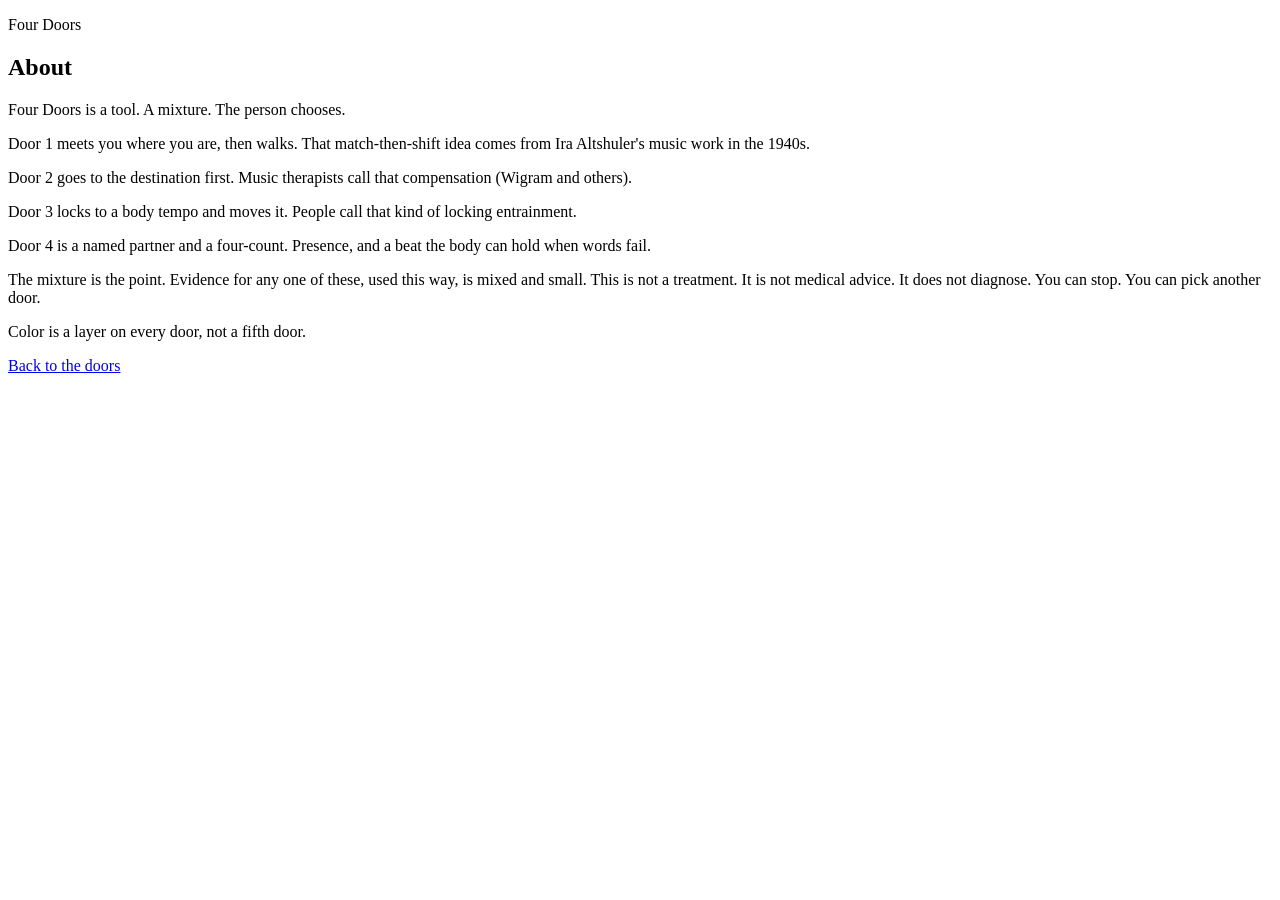
==== about.html @ b270496a "Four Doors: a walk, not a treatment." ====
<!DOCTYPE html>
<html lang="en">
<head>
  <meta charset="utf-8" />
  <meta name="viewport" content="width=device-width, initial-scale=1, viewport-fit=cover" />
  <meta name="theme-color" content="#120e0c" />
  <title>About — Four Doors</title>
  <link rel="manifest" href="./manifest.json" />
  <link rel="icon" href="./icon.svg" type="image/svg+xml" />
  <link rel="stylesheet" href="./styles.css" />
</head>
<body>
  <div class="app">
    <section class="view on">
      <p class="brand">Four Doors</p>
      <h1>About</h1>
      <p>Four Doors is a tool. A mixture. The person chooses.</p>
      <p>Door 1 meets you where you are, then walks. That match-then-shift idea comes from Ira Altshuler's music work in the 1940s.</p>
      <p>Door 2 goes to the destination first. Music therapists call that compensation (Wigram and others).</p>
      <p>Door 3 locks to a body tempo and moves it. People call that kind of locking entrainment.</p>
      <p>Door 4 is a named partner and a four-count. Presence, and a beat the body can hold when words fail.</p>
      <p>The mixture is the point. Evidence for any one of these, used this way, is mixed and small. This is not a treatment. It is not medical advice. It does not diagnose. You can stop. You can pick another door.</p>
      <p class="quiet">Color is a layer on every door, not a fifth door.</p>
      <p><a class="linkish" href="./">Back to the doors</a></p>
    </section>
  </div>
</body>
</html>
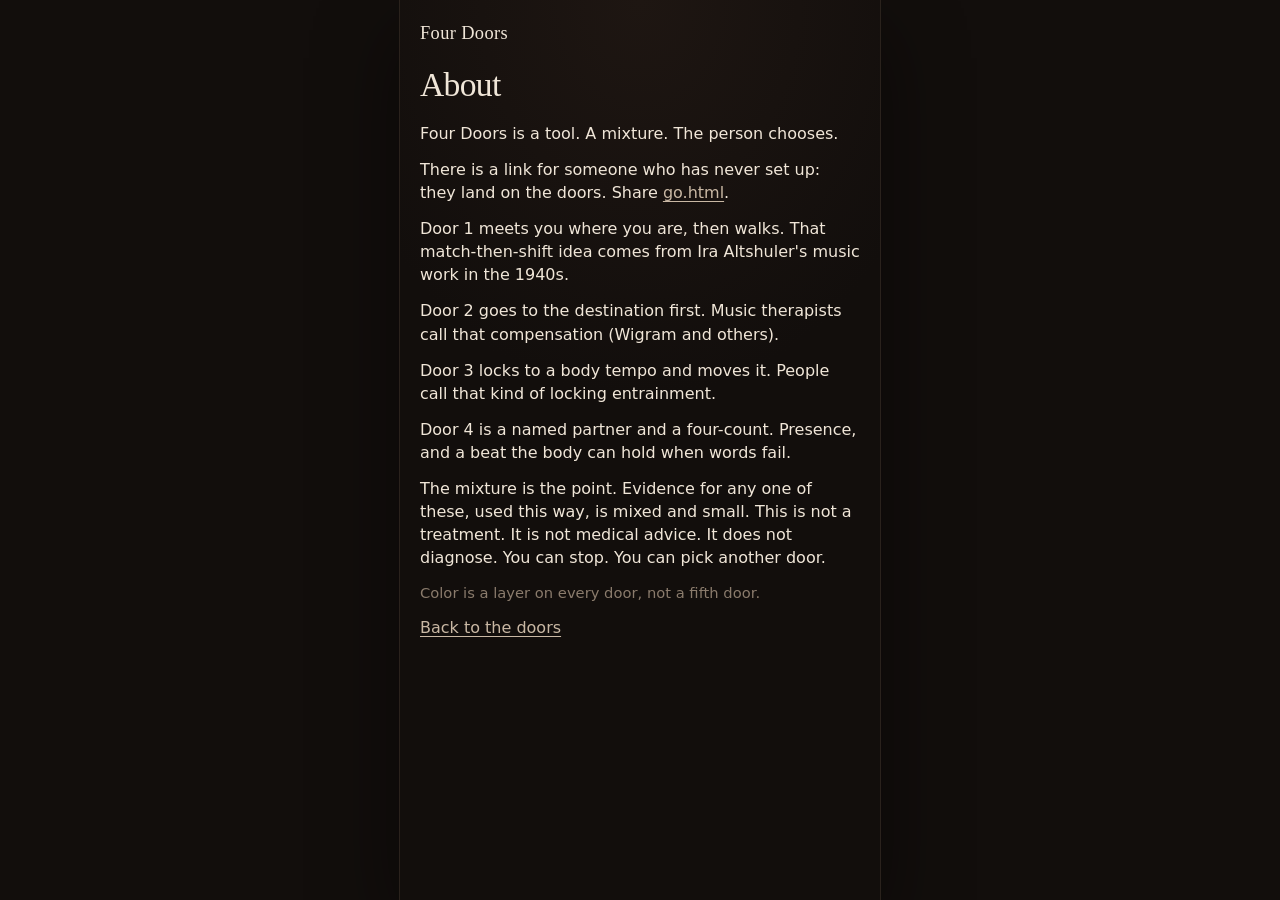
==== commit f428240f: "Four Doors: guest walk from a link. Generated bed. Cache v4." ====
--- a/about.html
+++ b/about.html
@@ -15,6 +15,7 @@
       <p class="brand">Four Doors</p>
       <h1>About</h1>
       <p>Four Doors is a tool. A mixture. The person chooses.</p>
+      <p>There is a link for someone who has never set up: they land on the doors. Share <a class="linkish" href="./go.html">go.html</a>.</p>
       <p>Door 1 meets you where you are, then walks. That match-then-shift idea comes from Ira Altshuler's music work in the 1940s.</p>
       <p>Door 2 goes to the destination first. Music therapists call that compensation (Wigram and others).</p>
       <p>Door 3 locks to a body tempo and moves it. People call that kind of locking entrainment.</p>
--- a/styles.css
+++ b/styles.css
@@ -0,0 +1,453 @@
+:root {
+  --ink: #120e0c;
+  --ink-2: #1c1612;
+  --bone: #f0e6d8;
+  --bone-dim: #c9b8a4;
+  --mute: #8a7b6c;
+  --line: #2c241e;
+  --clay: #c17a56;
+  --ember: #a34a32;
+  --sage: #7a8a76;
+  --safe-top: env(safe-area-inset-top, 0px);
+  --safe-bot: env(safe-area-inset-bottom, 0px);
+  --c1: #2a1814;
+  --c2: #3d2a18;
+  --count-size: 28vw;
+  --count-weight: 300;
+}
+
+* { box-sizing: border-box; }
+html, body { height: 100%; margin: 0; }
+html { background: var(--ink); }
+
+body {
+  font-family: ui-sans-serif, system-ui, -apple-system, "Segoe UI", Roboto, sans-serif;
+  background: var(--ink);
+  color: var(--bone);
+  line-height: 1.45;
+  -webkit-font-smoothing: antialiased;
+  overflow-x: hidden;
+}
+
+button, input, textarea, select { font: inherit; color: inherit; }
+button { cursor: pointer; }
+img { max-width: 100%; }
+
+.app {
+  min-height: 100%;
+  min-height: 100dvh;
+  max-width: 480px;
+  margin: 0 auto;
+  position: relative;
+  background: radial-gradient(120% 80% at 50% 0%, #1e1612 0%, var(--ink) 55%);
+}
+
+.view { display: none; padding: calc(20px + var(--safe-top)) 20px calc(28px + var(--safe-bot)); }
+.view.on { display: block; }
+.view.full { padding: 0; min-height: 100dvh; }
+
+h1, h2, .serif { font-family: "Iowan Old Style", "Palatino Linotype", Palatino, Georgia, serif; font-weight: 400; }
+h1 { font-size: 2.1rem; letter-spacing: -0.02em; margin: 0 0 0.35em; }
+h2 { font-size: 1.25rem; margin: 0 0 0.5em; font-weight: 400; }
+p { margin: 0 0 0.8em; }
+.lede { color: var(--bone-dim); font-size: 1.05rem; }
+.quiet { color: var(--mute); font-size: 0.92rem; }
+.tiny { color: var(--mute); font-size: 0.78rem; letter-spacing: 0.02em; }
+
+.top {
+  display: flex;
+  align-items: baseline;
+  justify-content: space-between;
+  gap: 12px;
+  margin-bottom: 1.4rem;
+}
+.brand {
+  font-family: "Iowan Old Style", Palatino, Georgia, serif;
+  font-size: 1.15rem;
+  letter-spacing: 0.02em;
+}
+.linkish {
+  background: none;
+  border: 0;
+  color: var(--bone-dim);
+  padding: 8px 0;
+  text-decoration: underline;
+  text-underline-offset: 3px;
+}
+
+.stack { display: flex; flex-direction: column; gap: 14px; }
+.block { margin: 1.4rem 0; }
+.block:first-child { margin-top: 0; }
+
+label.field {
+  display: flex;
+  flex-direction: column;
+  gap: 6px;
+  font-size: 0.88rem;
+  color: var(--bone-dim);
+}
+input[type="text"], input[type="url"], textarea, select {
+  background: var(--ink-2);
+  border: 1px solid var(--line);
+  border-radius: 12px;
+  padding: 12px 14px;
+  width: 100%;
+}
+textarea { min-height: 72px; resize: vertical; }
+input[type="color"] {
+  width: 44px;
+  height: 36px;
+  border: 0;
+  background: none;
+  padding: 0;
+}
+
+.btn {
+  display: block;
+  width: 100%;
+  border: 1px solid var(--line);
+  background: #221b16;
+  color: var(--bone);
+  border-radius: 16px;
+  padding: 16px 18px;
+  text-align: left;
+  min-height: 52px;
+}
+.btn:focus-visible, .chip:focus-visible, .door:focus-visible, .iconbtn:focus-visible {
+  outline: 2px solid var(--clay);
+  outline-offset: 3px;
+}
+.btn.primary {
+  background: var(--clay);
+  border-color: transparent;
+  color: #1a100c;
+  font-weight: 600;
+  text-align: center;
+}
+.btn.ghost { background: transparent; text-align: center; }
+.btn .sub { display: block; color: var(--mute); font-weight: 400; font-size: 0.88rem; margin-top: 4px; }
+.btn.primary .sub { color: #3a2218; }
+
+.chips { display: flex; flex-wrap: wrap; gap: 8px; }
+.chip {
+  border: 1px solid var(--line);
+  background: #1a1512;
+  color: var(--bone);
+  border-radius: 999px;
+  padding: 10px 14px;
+  min-height: 44px;
+}
+.chip.on {
+  border-color: var(--clay);
+  background: color-mix(in srgb, var(--c1) 55%, #1a1512);
+  box-shadow: inset 0 0 0 1px color-mix(in srgb, var(--c2) 40%, transparent);
+}
+.chip.custom { min-width: 44px; }
+
+.doors { display: flex; flex-direction: column; gap: 10px; }
+.door {
+  display: block;
+  width: 100%;
+  text-align: left;
+  border: 1px solid var(--line);
+  background: linear-gradient(180deg, #221b16, #191410);
+  border-radius: 20px;
+  padding: 18px 18px 16px;
+  min-height: 76px;
+}
+.door .n {
+  font-size: 0.72rem;
+  letter-spacing: 0.12em;
+  text-transform: uppercase;
+  color: var(--mute);
+}
+.door .t {
+  font-family: "Iowan Old Style", Palatino, Georgia, serif;
+  font-size: 1.35rem;
+  margin-top: 2px;
+}
+.door .s { color: var(--bone-dim); font-size: 0.92rem; margin-top: 4px; }
+.door.heavy {
+  background: linear-gradient(180deg, #2a1c16, #1a120e);
+  border-color: color-mix(in srgb, var(--clay) 45%, var(--line));
+  padding: 22px 18px;
+}
+.door.heavy .t { font-size: 1.5rem; }
+
+.safety {
+  margin-top: 1.6rem;
+  color: var(--mute);
+  font-size: 0.86rem;
+}
+
+/* setup */
+.sect {
+  border-top: 1px solid var(--line);
+  padding-top: 1.2rem;
+  margin-top: 1.4rem;
+}
+.state-row {
+  display: flex;
+  align-items: center;
+  gap: 8px;
+  margin: 8px 0;
+}
+.state-row .name { flex: 1; min-width: 0; }
+.seg { display: flex; gap: 6px; flex-wrap: wrap; }
+.seg button {
+  flex: 1;
+  min-width: 72px;
+  border: 1px solid var(--line);
+  background: #1a1512;
+  border-radius: 12px;
+  padding: 10px 8px;
+  min-height: 44px;
+}
+.seg button.on { border-color: var(--clay); background: #2a1d16; }
+
+.rec-row { display: grid; grid-template-columns: repeat(4, 1fr); gap: 8px; }
+.rec {
+  border: 1px solid var(--line);
+  background: #1a1512;
+  border-radius: 14px;
+  min-height: 64px;
+  display: flex;
+  flex-direction: column;
+  align-items: center;
+  justify-content: center;
+  gap: 2px;
+}
+.rec.on { border-color: var(--ember); background: #2a1612; }
+.rec.has { border-color: var(--sage); }
+
+/* walk 1-3 */
+.wash {
+  position: fixed;
+  inset: 0;
+  z-index: 0;
+  background: radial-gradient(120% 90% at 50% 40%, var(--c1), var(--c2) 70%, #0a0807);
+  transition: background 1.6s ease;
+}
+.grain {
+  pointer-events: none;
+  position: fixed;
+  inset: 0;
+  z-index: 1;
+  opacity: 0.08;
+  background-image: url("data:image/svg+xml,%3Csvg viewBox='0 0 200 200' xmlns='http://www.w3.org/2000/svg'%3E%3Cfilter id='n'%3E%3CfeTurbulence type='fractalNoise' baseFrequency='0.85' numOctaves='4' stitchTiles='stitch'/%3E%3C/filter%3E%3Crect width='100%25' height='100%25' filter='url(%23n)'/%3E%3C/svg%3E");
+}
+.walk-ui {
+  position: relative;
+  z-index: 2;
+  min-height: 100dvh;
+  display: flex;
+  flex-direction: column;
+  padding: calc(16px + var(--safe-top)) 20px calc(20px + var(--safe-bot));
+}
+.walk-ui header, .partner-ui header {
+  display: flex;
+  justify-content: space-between;
+  align-items: center;
+}
+.iconbtn {
+  background: rgba(18,14,12,0.35);
+  border: 1px solid rgba(240,230,216,0.12);
+  color: var(--bone);
+  border-radius: 999px;
+  min-width: 44px;
+  min-height: 44px;
+  padding: 0 14px;
+}
+.walk-mid {
+  flex: 1;
+  display: flex;
+  flex-direction: column;
+  justify-content: center;
+  align-items: center;
+  text-align: center;
+  gap: 10px;
+  padding: 24px 0;
+}
+.walk-mid h2 { font-size: 1.8rem; margin: 0; }
+.phase { color: var(--bone-dim); font-size: 1rem; }
+.tap-pad {
+  width: min(72vw, 280px);
+  height: min(72vw, 280px);
+  border-radius: 50%;
+  border: 1px solid rgba(240,230,216,0.18);
+  background: rgba(18,14,12,0.2);
+  color: var(--bone);
+  font-family: "Iowan Old Style", Palatino, Georgia, serif;
+  font-size: 1.4rem;
+}
+.tap-pad.hit {
+  background: color-mix(in srgb, var(--c2) 50%, transparent);
+}
+.dock {
+  display: flex;
+  flex-wrap: wrap;
+  gap: 8px;
+}
+.dock .iconbtn { flex: 1; }
+
+/* door 4 — presence */
+.partner-root {
+  position: relative;
+  min-height: 100dvh;
+  overflow: hidden;
+}
+.partner-wash {
+  position: absolute;
+  inset: 0;
+  z-index: 0;
+  background: radial-gradient(90% 80% at 50% 42%, var(--c1), var(--c2) 62%, #0a0807);
+  transition: background 2s ease, filter 0.2s ease;
+}
+.partner-wash.beat { filter: brightness(1.18); }
+.partner-ui {
+  position: relative;
+  z-index: 2;
+  min-height: 100dvh;
+  display: flex;
+  flex-direction: column;
+  padding: calc(12px + var(--safe-top)) 18px calc(12px + var(--safe-bot));
+}
+.partner-name {
+  font-family: "Iowan Old Style", Palatino, Georgia, serif;
+  font-size: 1rem;
+  letter-spacing: 0.04em;
+}
+.count {
+  flex: 1;
+  display: flex;
+  flex-direction: column;
+  align-items: center;
+  justify-content: center;
+  text-align: center;
+  min-height: 46vh;
+}
+.count-num {
+  font-family: "Iowan Old Style", Palatino, Georgia, serif;
+  font-weight: var(--count-weight);
+  font-size: var(--count-size);
+  line-height: 0.9;
+  letter-spacing: -0.04em;
+  font-variant-numeric: tabular-nums;
+  margin: 0;
+  user-select: none;
+  text-shadow: 0 8px 40px rgba(0,0,0,0.35);
+}
+.count-num.hit { transform: scale(1.04); }
+.count-words {
+  margin-top: 8px;
+  color: var(--bone-dim);
+  font-size: 0.95rem;
+  min-height: 1.3em;
+}
+.partner-line {
+  min-height: 3.2em;
+  max-width: 28em;
+  margin: 0 auto 12px;
+  color: var(--bone);
+  font-size: 1.05rem;
+  text-align: center;
+}
+.partner-talk {
+  display: flex;
+  gap: 8px;
+  margin-bottom: 8px;
+}
+.partner-talk input {
+  flex: 1;
+  background: rgba(18,14,12,0.45);
+  border: 1px solid rgba(240,230,216,0.14);
+}
+.partner-talk button { flex: 0 0 auto; }
+.ready-tap {
+  width: 100%;
+  min-height: 88px;
+  border-radius: 20px;
+  border: 1px dashed rgba(240,230,216,0.28);
+  background: rgba(18,14,12,0.25);
+  color: var(--bone);
+  font-family: "Iowan Old Style", Palatino, Georgia, serif;
+  font-size: 1.25rem;
+  margin-bottom: 10px;
+}
+
+@media (prefers-reduced-motion: reduce) {
+  *, *::before, *::after {
+    animation: none !important;
+    transition: none !important;
+  }
+  .count-num.hit { transform: none; }
+  .partner-wash.beat { filter: none; }
+}
+
+@media (min-width: 720px) {
+  .app { box-shadow: 0 0 0 1px #2a221c, 0 30px 80px rgba(0,0,0,0.45); }
+}
+
+#link-player {
+  margin: 8px 0 0;
+  border-radius: 14px;
+  overflow: hidden;
+  background: rgba(18,14,12,0.5);
+  border: 1px solid rgba(240,230,216,0.12);
+}
+#link-player[hidden] { display: none; }
+#link-player iframe {
+  display: block;
+  width: 100%;
+  height: 152px;
+  border: 0;
+  background: #120e0c;
+}
+#link-player.yt iframe { height: 180px; }
+#link-player.file { display: none; }
+.state-row.url-row {
+  display: flex;
+  gap: 8px;
+  align-items: center;
+  margin-top: 6px;
+}
+.state-row.url-row input { flex: 1; }
+.state-row.url-row .try {
+  flex: 0 0 auto;
+  font-size: 0.78rem;
+  padding: 8px 10px;
+  border-radius: 10px;
+  border: 1px solid rgba(240,230,216,0.18);
+  background: rgba(18,14,12,0.3);
+}
+.link-note { color: var(--mute); font-size: 0.78rem; margin: 0 0 10px; }
+
+.loop-row {
+  display: flex;
+  align-items: center;
+  gap: 8px;
+  margin: 4px 0 10px;
+  flex-wrap: wrap;
+}
+.loop-row .on-phone {
+  color: var(--sage);
+  font-size: 0.78rem;
+}
+.loop-row input[type="file"] { display: none; }
+.loop-row .load {
+  font-size: 0.82rem;
+  padding: 8px 12px;
+  border-radius: 10px;
+  border: 1px solid rgba(240,230,216,0.22);
+  background: rgba(18,14,12,0.35);
+}
+
+.guest-foot {
+  margin-top: 1.4rem;
+  color: var(--mute);
+  font-size: 0.78rem;
+}
+.guest-foot a {
+  color: var(--bone-dim);
+}
+body.guest #home-nav { display: none; }
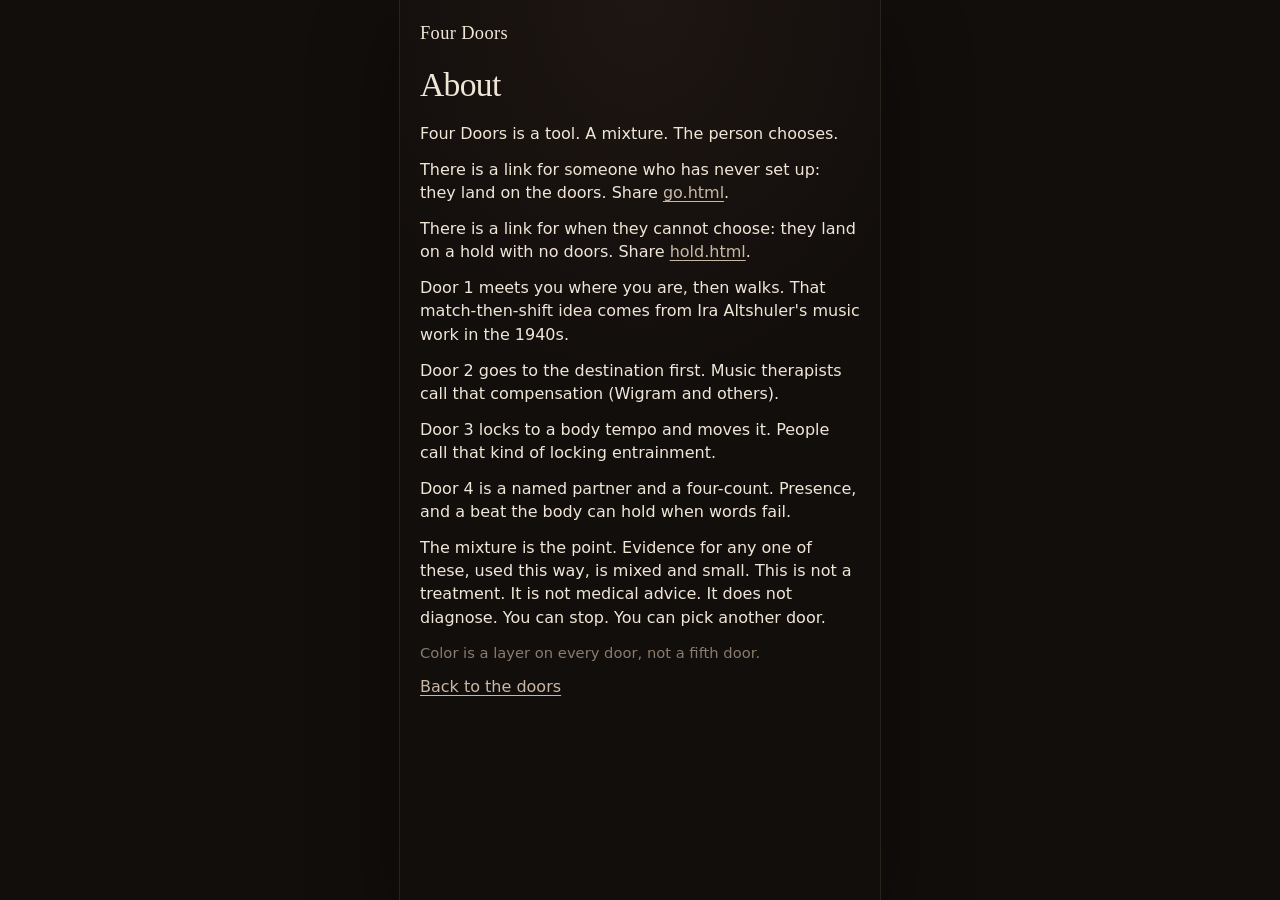
==== commit c9b3a456: "Four Doors: a hold when they cannot choose." ====
--- a/about.html
+++ b/about.html
@@ -16,6 +16,7 @@
       <h1>About</h1>
       <p>Four Doors is a tool. A mixture. The person chooses.</p>
       <p>There is a link for someone who has never set up: they land on the doors. Share <a class="linkish" href="./go.html">go.html</a>.</p>
+      <p>There is a link for when they cannot choose: they land on a hold with no doors. Share <a class="linkish" href="./hold.html">hold.html</a>.</p>
       <p>Door 1 meets you where you are, then walks. That match-then-shift idea comes from Ira Altshuler's music work in the 1940s.</p>
       <p>Door 2 goes to the destination first. Music therapists call that compensation (Wigram and others).</p>
       <p>Door 3 locks to a body tempo and moves it. People call that kind of locking entrainment.</p>
--- a/styles.css
+++ b/styles.css
@@ -451,3 +451,166 @@
   color: var(--bone-dim);
 }
 body.guest #home-nav { display: none; }
+
+.cant-choose {
+  display: flex;
+  align-items: center;
+  justify-content: center;
+  width: 100%;
+  min-height: 72px;
+  margin: 0 0 1.6rem;
+  padding: 18px 20px;
+  text-align: center;
+  text-decoration: none;
+  color: var(--bone);
+  font-family: "Iowan Old Style", Palatino, Georgia, serif;
+  font-size: 1.45rem;
+  border-radius: 20px;
+  border: 1px solid color-mix(in srgb, var(--clay) 42%, var(--line));
+  background: linear-gradient(180deg, #2a1c16, #1a120e);
+}
+.cant-choose:focus-visible {
+  outline: 2px solid var(--clay);
+  outline-offset: 3px;
+}
+
+/* hold — one tap, then none */
+body.hold {
+  background: #0a0807;
+  overflow: hidden;
+  -webkit-tap-highlight-color: transparent;
+  user-select: none;
+}
+body.hold .hold-root {
+  position: relative;
+  min-height: 100%;
+  min-height: 100dvh;
+  display: flex;
+  flex-direction: column;
+  align-items: center;
+  justify-content: center;
+  padding: calc(16px + var(--safe-top)) 20px calc(28px + var(--safe-bot));
+}
+.hold-wash {
+  position: fixed;
+  inset: 0;
+  z-index: 0;
+  background: radial-gradient(90% 80% at 50% 42%, #1a1826, #0c0a12 62%, #070608);
+}
+body.hold.running .hold-wash {
+  animation: hold-drift 56s ease-in-out infinite;
+}
+@keyframes hold-drift {
+  0%, 100% { background: radial-gradient(90% 80% at 50% 42%, #1a1826, #0c0a12 62%, #070608); }
+  50% { background: radial-gradient(90% 80% at 48% 46%, #1c1622, #0a0810 64%, #060508); }
+}
+.hold-out {
+  position: absolute;
+  z-index: 3;
+  top: calc(10px + var(--safe-top));
+  right: 16px;
+  font-size: 0.72rem;
+  letter-spacing: 0.02em;
+  color: var(--mute);
+  opacity: 0.42;
+  text-decoration: none;
+  padding: 8px 4px;
+}
+.hold-out:focus-visible {
+  outline: 2px solid var(--clay);
+  outline-offset: 3px;
+  opacity: 0.8;
+}
+.hold-go {
+  position: relative;
+  z-index: 2;
+  width: min(78vw, 320px);
+  height: min(78vw, 320px);
+  border: 0;
+  background: none;
+  padding: 0;
+  display: flex;
+  align-items: center;
+  justify-content: center;
+  -webkit-tap-highlight-color: transparent;
+}
+.hold-orb {
+  position: absolute;
+  inset: 0;
+  border-radius: 50%;
+  border: 1px solid rgba(240, 230, 216, 0.12);
+  background: radial-gradient(circle at 50% 42%, rgba(48, 44, 62, 0.45), rgba(14, 12, 18, 0.2) 70%);
+  box-shadow: 0 0 48px rgba(20, 18, 32, 0.35);
+}
+.hold-copy {
+  position: relative;
+  z-index: 1;
+  display: flex;
+  flex-direction: column;
+  align-items: center;
+  gap: 8px;
+  pointer-events: none;
+  transition: opacity 1.4s ease;
+}
+.hold-word {
+  font-family: "Iowan Old Style", Palatino, Georgia, serif;
+  font-size: clamp(2.5rem, 12vw, 3.5rem);
+  font-weight: 400;
+  letter-spacing: -0.03em;
+  color: var(--bone);
+}
+.hold-sub {
+  font-size: 0.78rem;
+  color: var(--mute);
+  letter-spacing: 0.01em;
+}
+.hold-after {
+  position: absolute;
+  z-index: 2;
+  left: 20px;
+  right: 20px;
+  bottom: calc(22px + var(--safe-bot));
+  text-align: center;
+  opacity: 0;
+  transition: opacity 2.2s ease 0.6s;
+}
+body.hold.running .hold-after { opacity: 1; }
+body.hold.running .hold-copy { opacity: 0; }
+body.hold.running .hold-go { pointer-events: none; }
+body.hold.running .hold-orb {
+  animation: hold-breathe 11s ease-in-out infinite;
+}
+.hold-foot {
+  margin: 0 0 6px;
+  color: var(--mute);
+  font-size: 0.82rem;
+}
+.hold-quiet {
+  margin: 0;
+  color: var(--mute);
+  font-size: 0.72rem;
+  opacity: 0.75;
+}
+.sr-only {
+  position: absolute;
+  width: 1px;
+  height: 1px;
+  padding: 0;
+  margin: -1px;
+  overflow: hidden;
+  clip: rect(0, 0, 0, 0);
+  white-space: nowrap;
+  border: 0;
+}
+@keyframes hold-breathe {
+  0%, 100% { transform: scale(0.7); opacity: 0.42; }
+  46% { transform: scale(1); opacity: 0.82; }
+  54% { transform: scale(1); opacity: 0.82; }
+}
+
+@media (prefers-reduced-motion: reduce) {
+  body.hold.running .hold-orb { animation: none; opacity: 0.7; transform: scale(0.92); }
+  body.hold.running .hold-wash { animation: none; }
+  body.hold.running .hold-copy { transition: none; }
+  body.hold.running .hold-after { transition: none; }
+}
